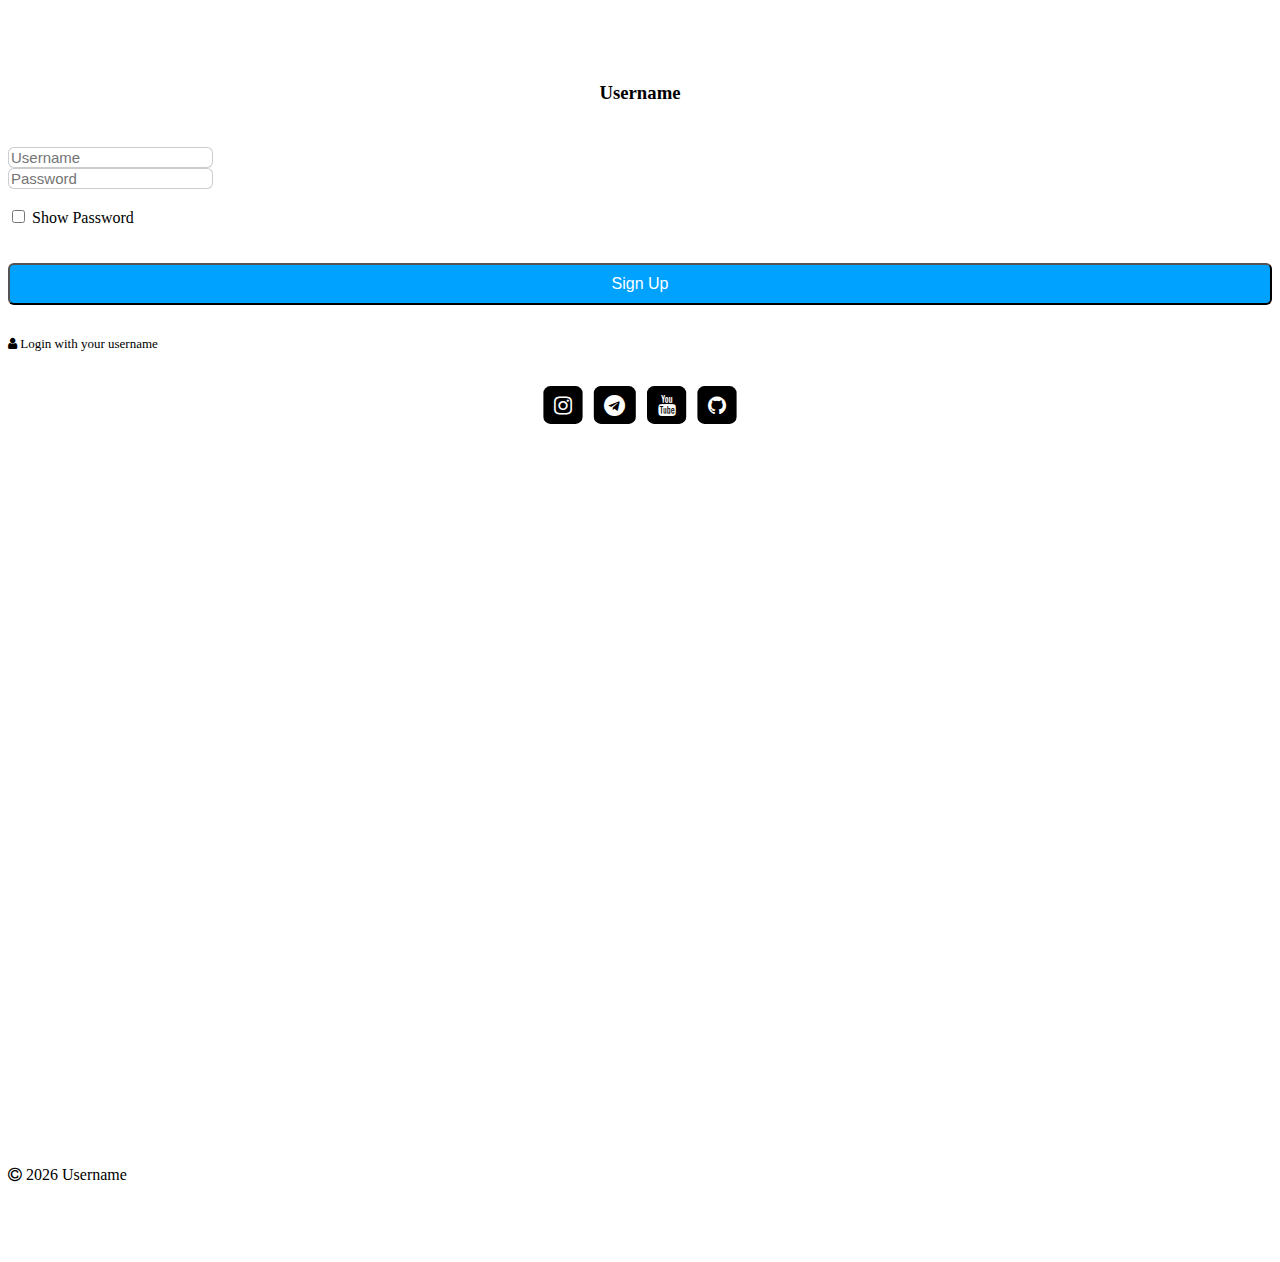
==== username.html @ de32f85b "Create username.html" ====
<!DOCTYPE html>
<html lang="en">
<head>    
<meta charset="UTF-8">
<meta http-equiv="X-UA-Compatible" content="IE=edge">
<link rel="stylesheet" href="https://cdnjs.cloudflare.com/ajax/libs/font-awesome/4.7.0/css/font-awesome.min.css">
<meta name="viewport" content="width=device-width, initial-scale=1.0">
<title>Username </title>       
<link rel="stylesheet" href="username.css">
</head>
<body>


<div class="wood" id="yourWood">
<br><br><br>

<div style="display:flex;justify-content:center;align-items:center">
    <h3 style="position:absolute;z-index:9;margin-top:80px;font-family:Cambria, Cochin, Georgia, Times, 'Times New Roman', serif;letter: spacing 1px;px">Username</h3>
</div>

<div class="myWood">
<div class="backwood"></div>
<div class="gWood"></div>
    
<h1 class="no"></h1>
<br><br><br>

<form action="https://google.com">
    
    <input placeholder="Username"  required type="text" 
    id="myInput" style="font-size:15px;font-weight:normal;margin-top:10px;border-radius:6px;border:1px solid rgba(0,0,0,0.2)">
    

    <p style="position:absolute;font-size:16px;margin-top:65px;margin-left: 150px;color:red;cursor:pointer" id="maz"></p>
            <br>
    <input placeholder="Password" style="font-size:15px;font-weight:normal;border-radius:6px;border:1px solid rgba(0,0,0,0.2)" required type="password" pattern=".{8,}" id="myInput2"
             class="pack">
<br><br>  
    <input  type="checkbox" onclick="pFunction()"> Show Password  <br><br><br>
    <button type="submit" class="awow" 
    style="animation: none;width:100%;border-radius:6px;background-color:rgb(0, 162, 255);color:black;font-size:16px;
    ;;padding:10px 5px;color:white;">Sign Up</button>
    <br><br>
    <p style="font-size:13px;cursor: default;"> <i class="fa fa-user" style="color:black"></i> Login with your username</p>
    <br>
  
    <div style="text-align:center">
        <p style="margin-top:-5px;user-select:none;transform:scale(0.7)"><a href="https://instagram.com/mehtisup"><i class="fa fa-instagram" id="s1" onclick="soFunction()" style="background-color:black;color:white;border-radius:10px;padding:12px 15px;font-size:30px"></i></a> <span style="opacity:0;user-select:none">..</span> <a href="https://t.me.com/mehtisup"><i id="s2" onclick="so2Function()" class="fa fa-telegram" style="background-color:black;color:white;border-radius:10px;padding:12px 15px;font-size:30px"></i></a> <span style="opacity:0;user-select:none">..</span> <a href="https://youtube.com/mehtisup"><i id="s3" onclick="so4Function()" class="fa fa-youtube" style="background-color:black;color:white;border-radius:10px;padding:12px 15px;font-size:30px"></i></a> <span style="opacity:0;user-select:none">..</span>  <a href="https://github.com/mehtisup"><i id="s4" onclick="so3Function()" class="fa fa-github" style="background-color:black;color:white;border-radius:30px;padding:12px 15px;font-size:30px;border-radius:10px"></i> </a></p>

    </div>

        <div class="pv">
            <div class="myPv" id="pv1">
 
        </div>

</div>

<div class="aa">
    <div class="myAA"></div>   
    <div class="myAA"></div>
</div>

</form>
</div>

</div>

<br><br><br>
<br><br><br>
<br><br><br>
<br><br><br>
<br><br><br>
<br><br><br>
<br><br><br>
<br><br><br>
<br><br><br>
<br><br><br>
<br><br><br>
<br><br><br>
<br><br><br>

<div class="post">
    <footer class="myPost">
        <p class="yPost"><i class="fa fa-copyright"></i> 
            <span class="yPost" id="myYear"></span> <span class="yPost"> <span id="myYearr"></span> Username</span></p></footer>
</div>

<br><br><br>

<script>
function pFunction() {
    var pass = document.getElementById("myInput2");

    if (pass.type === "password") {
        pass.type = "text";
    } else {
        pass.type = "password";
    }
}
</script>


<script>
const yearr = new Date().getFullYear();
document.getElementById("myYearr").innerHTML = yearr;
</script>

</body>
</html>
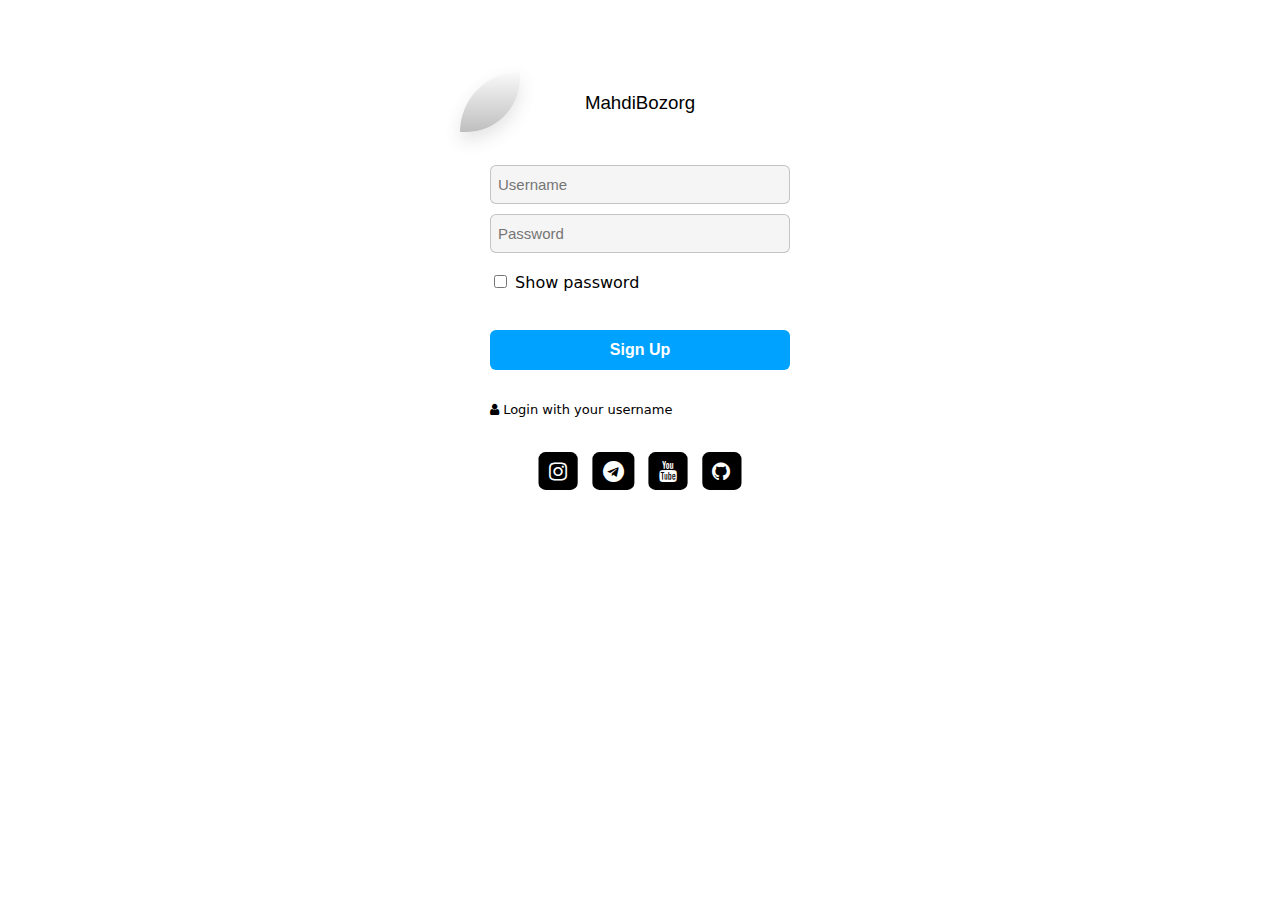
==== commit abcb5c97: "Update username.html" ====
--- a/username.html
+++ b/username.html
@@ -1,6 +1,3 @@
-
-
-
 <!DOCTYPE html>
 <html lang="en">
 <head>    
@@ -18,7 +15,8 @@
 <br><br><br>
 
 <div style="display:flex;justify-content:center;align-items:center">
-    <h3 style="position:absolute;z-index:9;margin-top:80px;font-family:Cambria, Cochin, Georgia, Times, 'Times New Roman', serif;letter: spacing 1px;px">Username</h3>
+    <h3 style="position:absolute;z-index:9;margin-top:80px;font-family:Verdana, Geneva, Tahoma, sans-serif;letter: spacing 1px;font-weight:normal;">MahdiBozorg</h3>
+
 </div>
 
 <div class="myWood">
@@ -39,7 +37,7 @@
     <input placeholder="Password" style="font-size:15px;font-weight:normal;border-radius:6px;border:1px solid rgba(0,0,0,0.2)" required type="password" pattern=".{8,}" id="myInput2"
              class="pack">
 <br><br>  
-    <input  type="checkbox" onclick="pFunction()"> Show Password  <br><br><br>
+    <input  type="checkbox" onclick="pFunction()"> Show password  <br><br><br>
     <button type="submit" class="awow" 
     style="animation: none;width:100%;border-radius:6px;background-color:rgb(0, 162, 255);color:black;font-size:16px;
     ;;padding:10px 5px;color:white;">Sign Up</button>
--- a/username.css
+++ b/username.css
@@ -0,0 +1,344 @@
+* {
+    box-sizing: border-box;
+}
+
+body {
+    font-family: system-ui, -apple-system, BlinkMacSystemFont, 'Segoe UI', Roboto, Oxygen, Ubuntu, Cantarell, 'Open Sans', 'Helvetica Neue', sans-serif;
+    background-color: white;
+    padding: 0;
+    user-select: none;
+    overflow: hidden;
+    margin: 0;
+    
+}
+button {
+    user-select:none;
+}
+
+.no {
+    opacity: 0;
+    user-select:none
+}
+.backwood {
+    width: 78px;
+    height: 0.2px;
+    opacity: 0.4;
+    position: absolute;
+    display: none;
+    margin-left: -40px;
+    margin-top: 25px;
+    background-color: black;
+    transform: rotate(-45deg);
+}
+.pack {
+    margin-top:10px;
+    padding:5px 5px
+}
+.yPost {
+    color:black;font-weight:bold
+}
+.myPost {
+    font-weight:bold;
+    text-align:center;
+    padding: 0px 15px;
+    max-width: 1200px;
+    width:100%;
+    margin:auto;
+}
+.topbutton {
+    color:black;
+    padding: 10px 18px;
+    right: 5px;
+    bottom: 70px;
+    border-radius: 50%;
+    background-color: #04AA6d;
+    color: white;
+    transition: 0.5s;
+    outline:none;
+    border:none;
+    box-shadow:0px 8px 16px 0px rgba(0, 0, 0, 0.2);
+    cursor: pointer;
+    position: fixed;
+    right: 30px;
+    z-index: 999;
+    font-weight: bold;
+    font-size: 22px;;
+}
+.post {
+    max-width:100%;
+    left:0;
+    right:0;
+    width:100%
+}
+
+.aa::after {
+    content:"";
+    clear:both;
+    display:table;
+}
+
+.pv::after {
+    content:"";
+    clear:both;
+    display:table;
+}
+.fa-instagram:hover {
+    animation: fai 0.5s ease-out;;
+}
+.fa-telegram:hover {
+    animation: fai 0.5s ease-out;;
+}
+.fa-youtube:hover {
+    animation: fai 0.5s ease-out;;
+}
+.fa-github:hover {
+    animation: fai 0.5s ease-out;;
+}
+@keyframes fai {
+    0% {
+        opacity:0;
+    }
+}
+.help:hover {
+    background-color: black;
+    color: white;
+    transition: 0.3s ease-out;
+}
+.help {
+    border: none;
+    outline: none;
+    background-color: white;
+    box-shadow: 0px 8px 16px 0px rgba(0,0,0,0.2);
+    cursor: pointer;
+    color: black;
+    border: 1px solid #888;
+    border-radius: 50%;
+    right: 5px;
+    bottom: 20px;
+    font-size: 17px;
+    font-weight: bold;
+    position: fixed;
+    z-index: 999;
+    padding: 15px 22px;
+}
+.myPv {
+    float:left;
+    padding: 5px;
+}
+#pv1 {
+    width: 100%;;
+}
+.fet {
+    font-size:20px;
+    font-weight:500;
+}
+.myAA {
+    float:left;
+    width: 50%;
+    padding: 10px;
+}
+
+#s1, #s2, #s3, #s4 {
+    cursor: pointer;
+}
+     
+
+.bad {
+    left: 0;
+    right: 0;
+    top: 0;
+    overflow: hidden;
+    position: absolute;
+    z-index: 9999;
+    background-color: ;
+    width:100%;
+}
+.gWood {
+    width: 60px;
+    height:60px;
+    border-bottom-right-radius: 150%;
+    background-image: linear-gradient(whitesmoke,  gray);
+    box-shadow: 0px 8px 16px 0px rgba(0,0,0,0.2);
+    top: 0;
+    left: 0;
+    opacity:0.5;
+    border-top-left-radius: 100px;
+    position:absolute;
+    z-index:3;
+}
+#maz:hover {
+    transition: 0.5s ease;
+    opacity: 0.8;
+}
+.gWood2 {
+    width: 60px;
+    height:60px;
+    opacity: 0.5;
+    border-bottom-right-radius: 150%;
+    background-image: linear-gradient(whitesmoke,  gray);
+    box-shadow: 0px 8px 16px 0px rgba(0,0,0,0.2);
+    bottom: 0;
+    right: 0;
+    border-top-left-radius:150%;
+    border-bottom-right-radius: 10px;
+    position:absolute;
+    z-index:3;
+}
+.bad a {
+    display: block;
+    color: blue;
+    float: left;
+    font-weight: 600;
+    font-size: 17px;
+    padding: 15px;
+    text-decoration: none;
+    cursor:pointer;
+}
+
+.btn0:hover {
+    animation: op 0.3s ease-in;
+}
+
+@keyframes op {
+    0% {
+        opacity:0.8
+    }
+}
+
+.btn0 {
+    background-color: blue;
+    color: white;
+    user-select: none;
+    font-size: 17px;
+    padding: 5px 20px;
+    font-weight: 570;
+    cursor: pointer;
+    text-decoration: none;
+    cursor: pointer;
+    outline: none;
+    border: none;
+    border-radius: 3px;
+}
+
+.rap::after {
+    content:"";
+    clear:both;
+    display:table;
+}
+.myRap {
+    float: left;
+    width: 50%;
+}
+
+.myEnd::after {
+    content:"";
+    clear:both;
+    display:table;
+}
+.yourEnd {
+    color: white;
+    width: 33.33%;
+    float:left;
+    padding: 15px;
+}
+
+.end {
+    width: 100%;
+    left: 0;
+    right: 0;
+    bottom: 0;
+    background-color: rgb(0, 0, 0);
+}
+
+.myWood {
+    max-width: 360px;
+    width: 100%;
+    margin: auto;
+    position: relative;
+    animation:  myWood 0.3s ease;
+    padding: 5px 30px;
+    border-radius: 5px;
+    
+}
+
+        
+.awow {
+    background-color: rgb(0, 128, 255);
+    color: white;
+    outline: none;
+    font-weight: bold;
+    border: 1px solid transparent;
+
+    width: 100%;
+    border: 1px solid transparent;
+    padding: 10px 15px;
+    font-size:17px;
+    cursor: pointer;
+    border-radius: 5px;
+}
+
+.awow:hover {
+    border: 1px solid rgba(0,0,0,0.2);
+    opacity: 0.8;
+}
+
+@keyframes awow {
+        0% {
+            opacity: 0;;
+    }
+}
+
+
+#myInput {
+    width: 100%;;
+    padding: 10px 7px;
+    font-size: 17px;
+    outline: none;
+    border: none;
+    background-color: whitesmoke;;
+}
+#myInput2 {
+    width: 100%;;
+    padding: 10px 7px;
+    font-size: 17px;
+    outline: none;
+    border: none;
+    background-color: whitesmoke;;
+}
+
+.wood {
+    position: absolute;
+    top: 0;
+    right:0;
+    left:0;
+    padding: 15px;;
+    bottom:0;
+    background-color: white;;
+    width: 100%;
+    height: 100%;
+    border-radius: 20px;        
+    z-index: 999;
+}
+
+@media screen and (max-width:460px) {
+    .myWood {
+        padding:20px;
+    }
+}
+    @media screen and (max-width:425px) {
+        .wood {
+            padding: 0;
+    }             
+        .myWood {
+            border-radius: 20px;
+    }  
+    .gWood {
+        border-top-left-radius: 100px;
+    }
+}
+@media screen and (max-width:420px) {
+    .myWood {
+        border:none
+    }
+
+}
